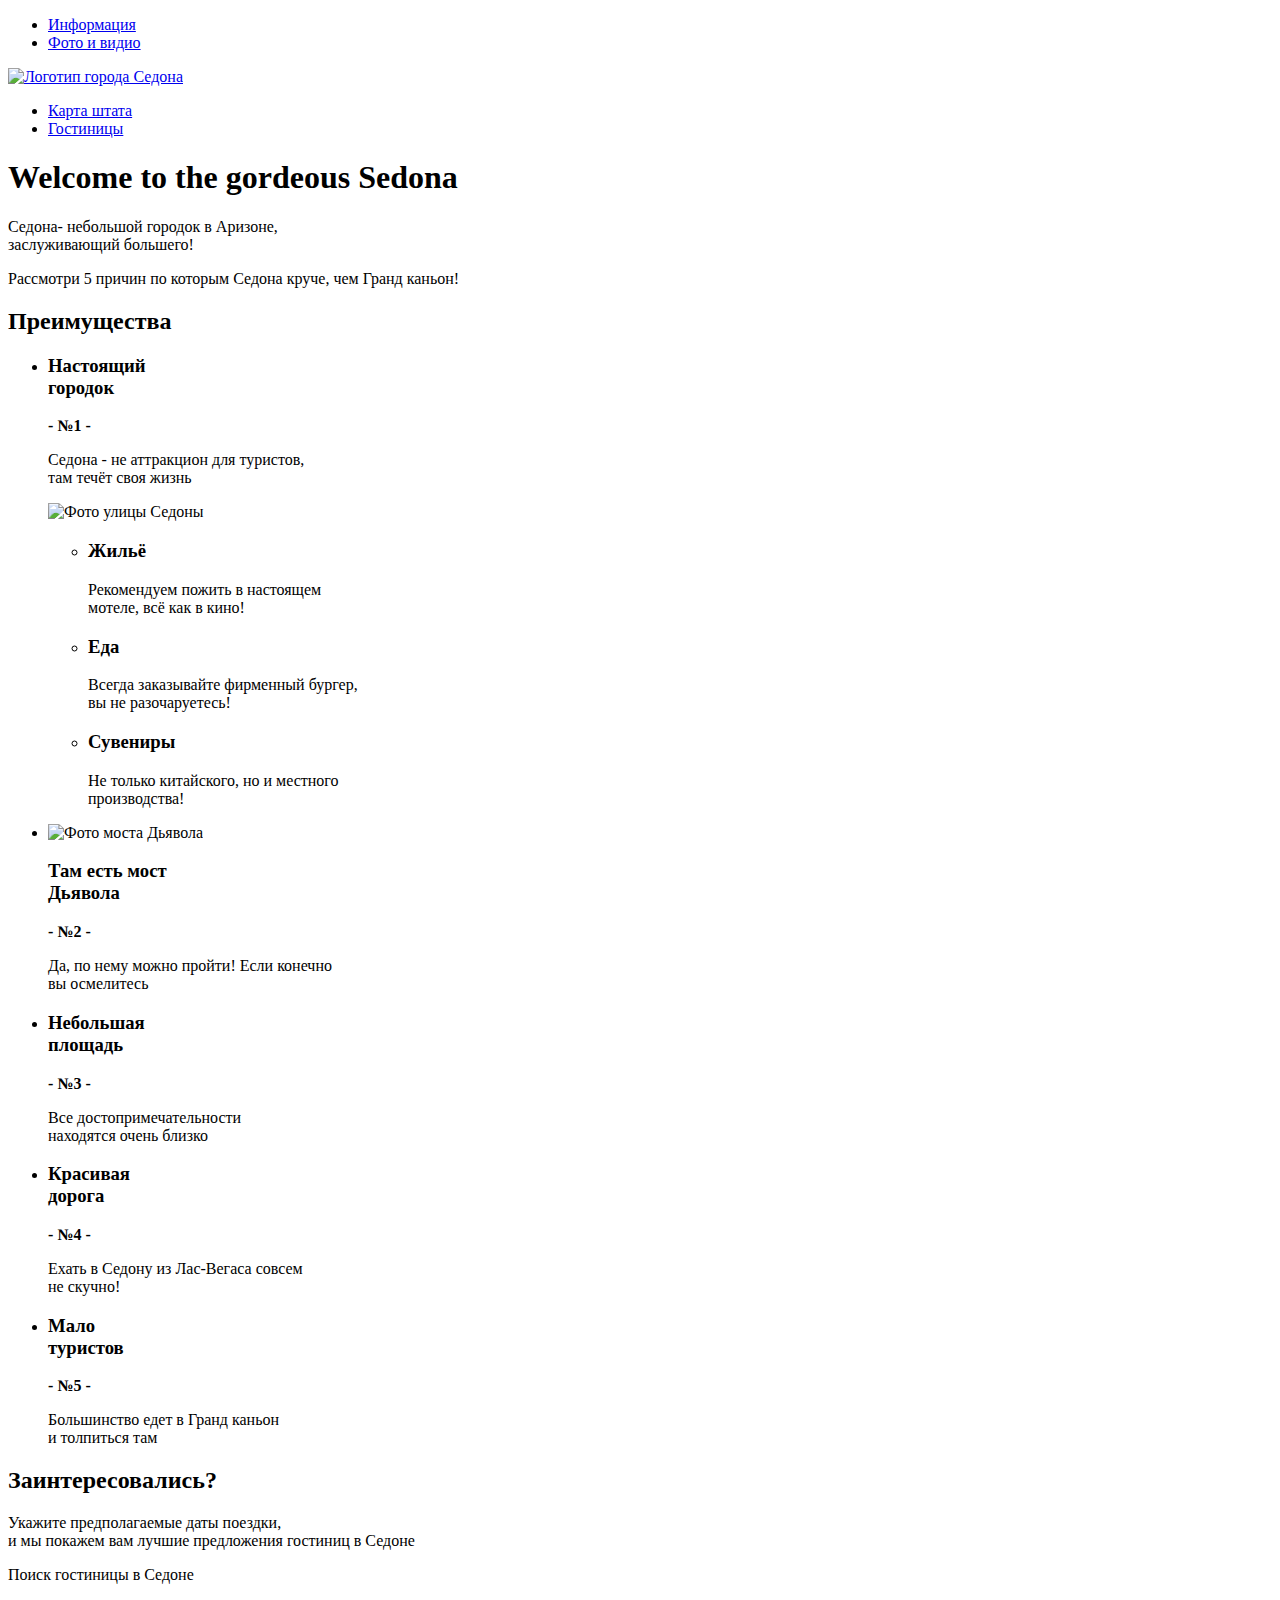
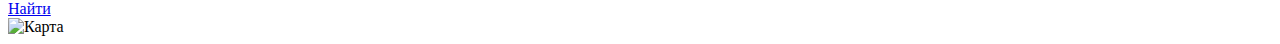
==== index.html @ 5cc11244 "полностью размечен main" ====
<!DOCTYPE html>
<html lang="ru">
  <head>
    <meta charset="utf-8">
    <title>Седона</title>
  </head>
  <body>
	<header class="main-header">
      	<nav class="main-navigation">
        	<ul class="site-navigation">
        		<li><a href="info.html">Информация</a></li>
        		<li><a href="gallery.html">Фото и видио</a></li>
        	</ul>
        	<a class="main-header-logo" href="index.html">
        		<img src="img/index-logo.svg" class="site-navigation-current" width="" height="" alt="Логотип города Седона">
        	</a>
        	<ul class="site-navigation">
        		<li><a href="map.html">Карта штата</a></li>
        		<li><a href="hotels.html">Гостиницы</a></li>
        	</ul>
      	</nav>
    </header>
    <main class="container">
    	<h1 class="visually-hidden">
    		Welcome to the gordeous Sedona
    	</h1>
    	<section class="heading">
    		<p class="slogan">
    			Седона- небольшой городок в Аризоне,<br>
    			заслуживающий большего!
    		</p>
    		<p>
    			Рассмотри 5 причин по которым Седона круче, чем Гранд каньон!
    		</p>
    	</section>
    	<section class="features">
    		<h2 class="visually-hidden">
    			Преимущества
    		</h2>
    		<ul class="features-list">
    			<li class="feature-item">
    				<h3>
    					Настоящий<br>городок
    				</h3>
    				<b>- №1 -</b>
    				<p>
    					Седона - не аттракцион для туристов,<br>там течёт своя жизнь
    				</p>
    				<img class="catalog-item-image" src="" width="" height="" alt="Фото улицы Седоны">
    				<ul class="aside">
    					<li class="aside-item">
    						<h3>Жильё</h3>
    						<p>
    							Рекомендуем пожить в настоящем<br>мотеле, всё как в кино!
    						</p>
    					</li class="aside-item">
    					<li>
    						<h3>Еда</h3>
    						<p>
    							Всегда заказывайте фирменный бургер,<br>вы не разочаруетесь!
    						</p>
    					</li class="aside-item">
    					<li>
    						<h3>Сувениры</h3>
    						<p>
    							Не только китайского, но и местного<br>производства!
    						</p>
    					</li>
    				</ul>
    			</li>
    			<li class="feature-item">
    				<img class="catalog-item-image"src="" width="" height="" alt="Фото моста Дьявола">
    				<h3>
    					Там есть мост<br>Дьявола
    				</h3>
    				<b>- №2 -</b>
    				<p>
    					Да, по нему можно пройти! Если конечно<br>вы осмелитесь
    				</p>
    			</li>
    			<li class="feature-item">
    				<h3>
    					Небольшая<br>площадь
    				</h3>
    				<b>- №3 -</b>
    				<p>
    					Все достопримечательности<br>находятся очень близко
    				</p>
    			</li>
    			<li class="feature-item">
    				<h3>
    					Красивая<br>дорога
    				</h3>
    				<b>- №4 -</b>
    				<p>
    					Ехать в Седону из Лас-Вегаса совсем<br>не скучно!
    				</p>
    			</li>
    			<li class="feature-item">
    				<h3>
    					Мало<br>туристов
    				</h3>
    				<b>- №5 -</b>
    				<p>
    					Большинство едет в Гранд каньон<br>и толпиться там
    				</p>
    			</li>
    		</ul>
    	</section>
    	<section class="proposals">
    		<h2>Заинтересовались?</h2>
    		<p>
    			Укажите предполагаемые даты поездки,<br>и мы покажем вам лучшие предложения гостиниц в Седоне
    		</p>
    	</section>
    	<section class="dropdown">
    		<p>
    			Поиск гостиницы в Седоне
    		</p>
    		<!-- Здесь будет форма-->
    		<a class="search" href="#">Найти</a>
    	</section>
    	<div>
    		<img src="" alt="Карта">
    	</div>
    </main>
  </body>
</html>
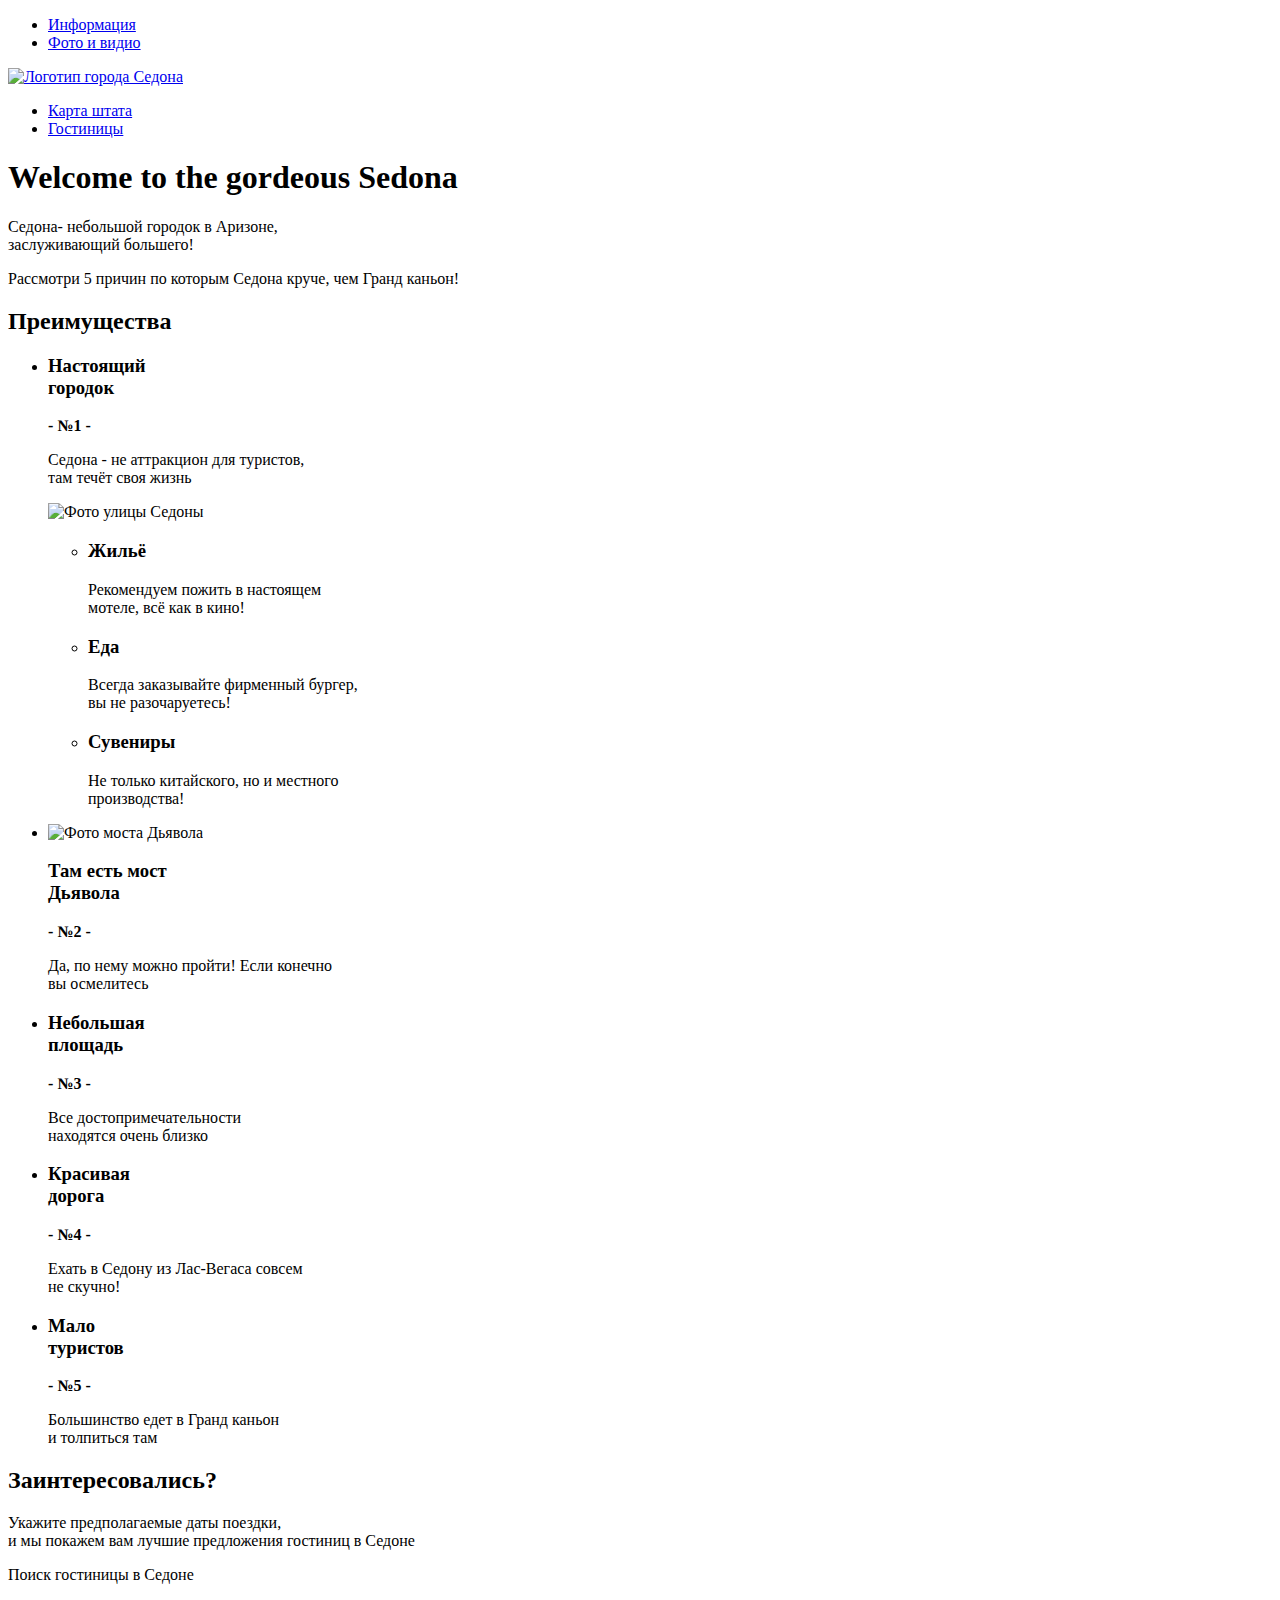
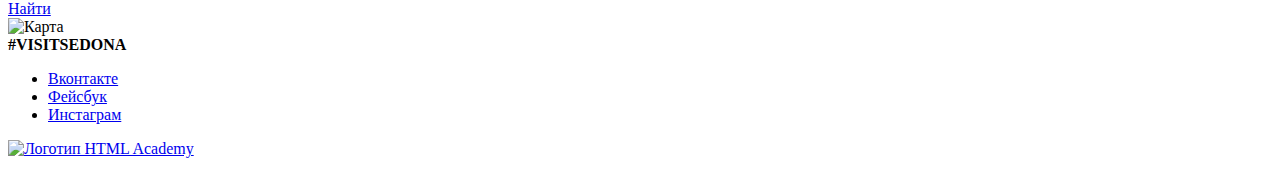
==== commit 049e1d3b: "готова разметка footer" ====
--- a/index.html
+++ b/index.html
@@ -124,5 +124,18 @@
     		<img src="" alt="Карта">
     	</div>
     </main>
+    <footer class="main-footer">
+    	<b>#VISITSEDONA</b>
+		<ul class="footer-social">
+      		<li><a class="social-button" href="#">Вконтакте</a></li>
+      		<li><a class="social-button" href="#">Фейсбук</a></li>
+      		<li><a class="social-button" href="#">Инстаграм</a></li>
+    	</ul>
+       	<p class="footer-copyright">
+            <a class="button" href="//htmlacademy.ru/intensive/htmlcss">
+                <img src="" width="" height="" alt="Логотип HTML Academy">
+            </a>
+        </p>
+	</footer> 
   </body>
 </html>
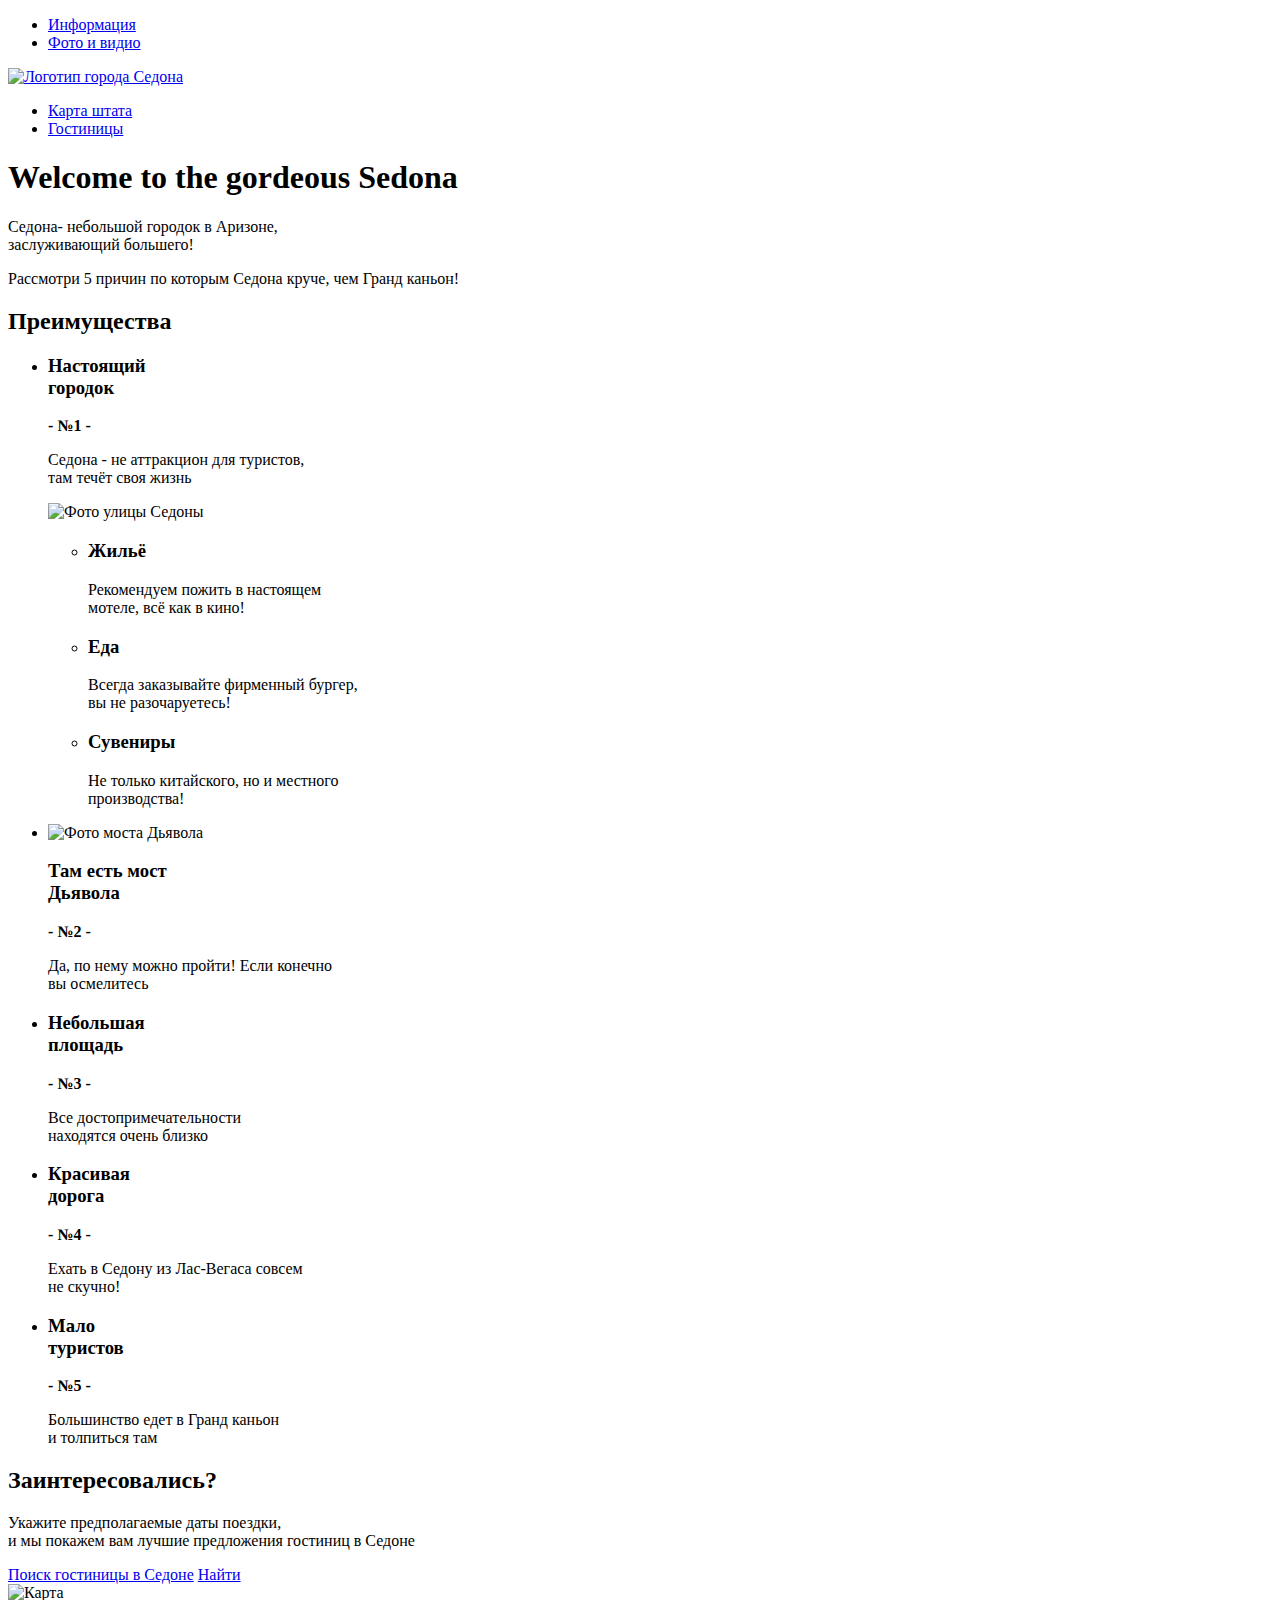
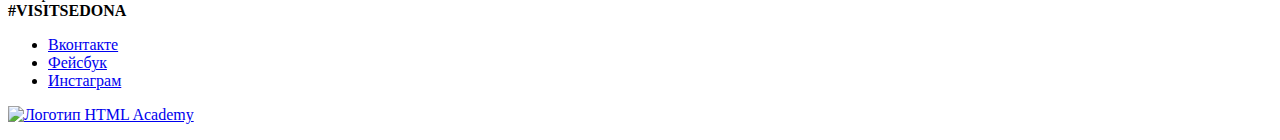
==== commit 0203ca02: "разметка отелей" ====
--- a/index.html
+++ b/index.html
@@ -16,7 +16,7 @@
         	</a>
         	<ul class="site-navigation">
         		<li><a href="map.html">Карта штата</a></li>
-        		<li><a href="hotels.html">Гостиницы</a></li>
+        		<li><a href="catalog.html">Гостиницы</a></li>
         	</ul>
       	</nav>
     </header>
@@ -114,10 +114,8 @@
     		</p>
     	</section>
     	<section class="dropdown">
-    		<p>
-    			Поиск гостиницы в Седоне
-    		</p>
-    		<!-- Здесь будет форма-->
+    		<a class="find" href="#">Поиск гостиницы в Седоне</a>
+     		<!-- Здесь будет форма-->
     		<a class="search" href="#">Найти</a>
     	</section>
     	<div>
@@ -132,7 +130,7 @@
       		<li><a class="social-button" href="#">Инстаграм</a></li>
     	</ul>
        	<p class="footer-copyright">
-            <a class="button" href="//htmlacademy.ru/intensive/htmlcss">
+            <a class="button" href="https://htmlacademy.ru/intensive/htmlcss">
                 <img src="" width="" height="" alt="Логотип HTML Academy">
             </a>
         </p>
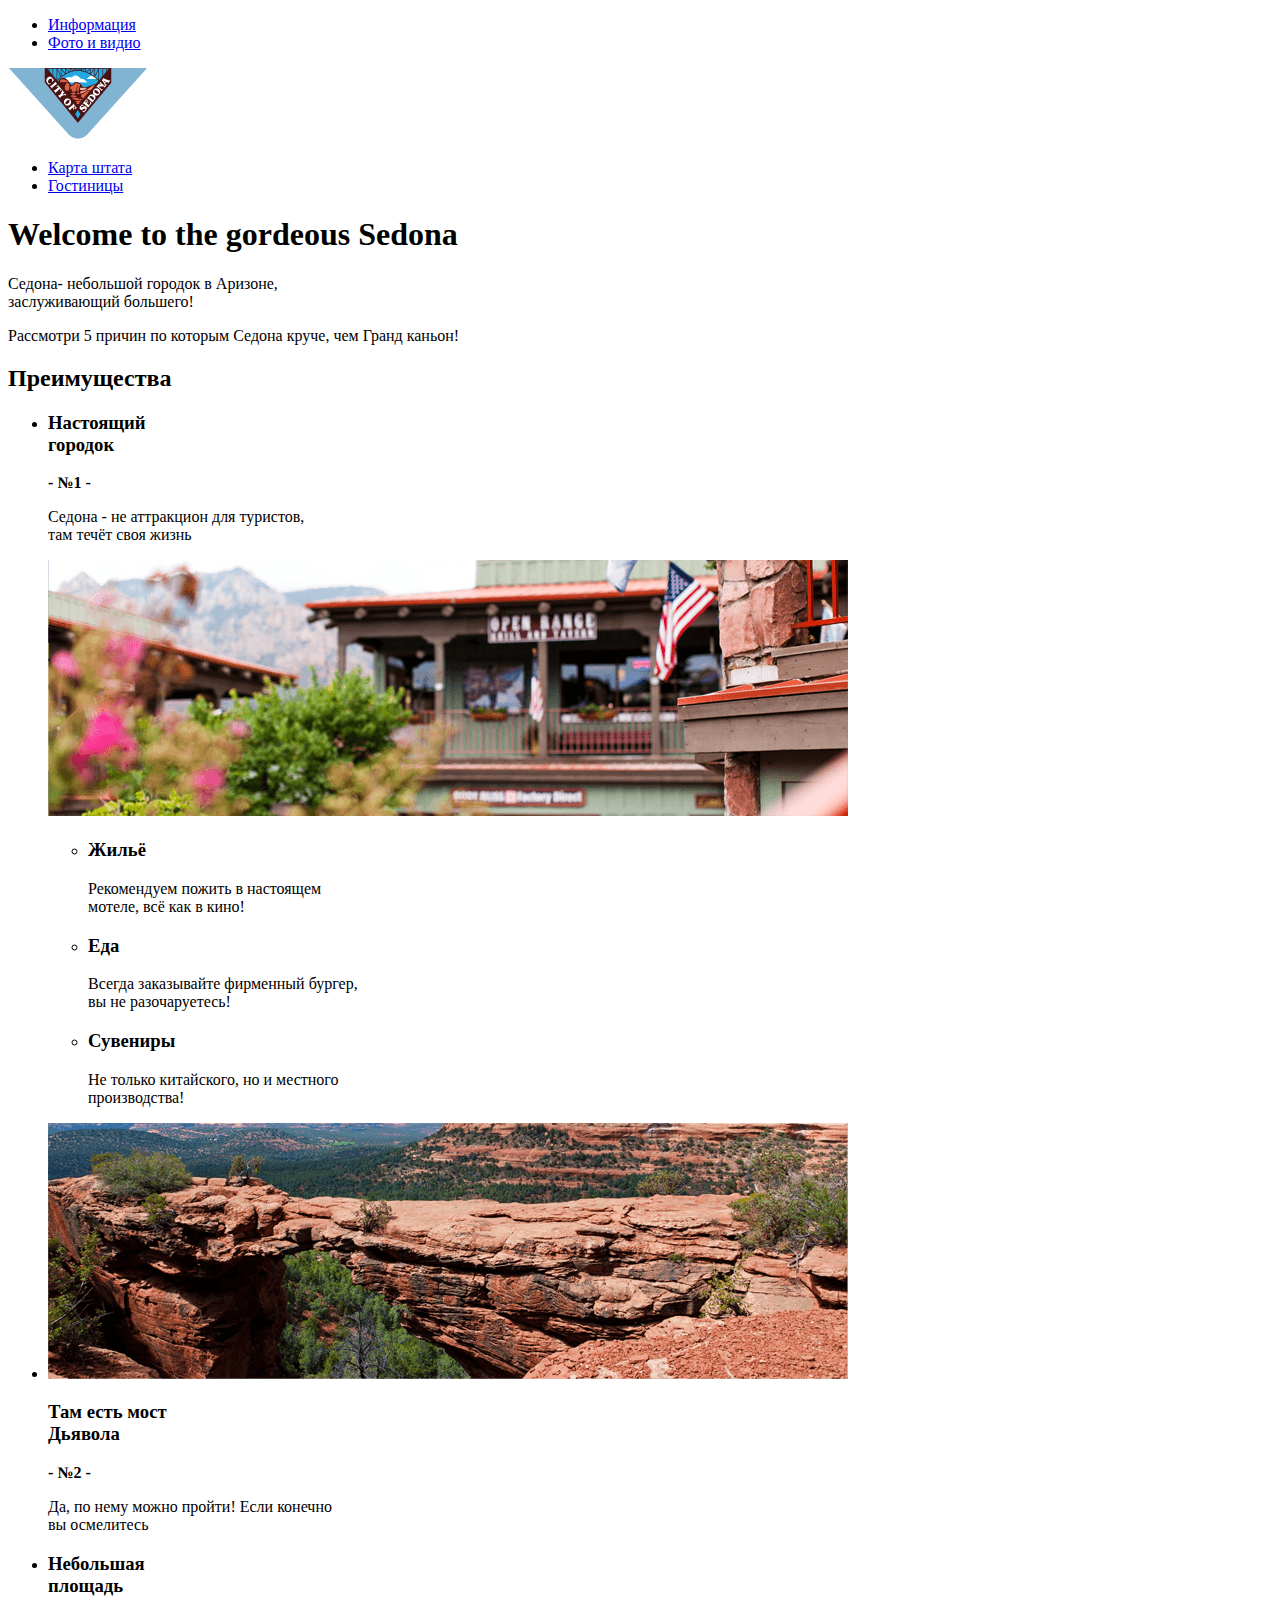
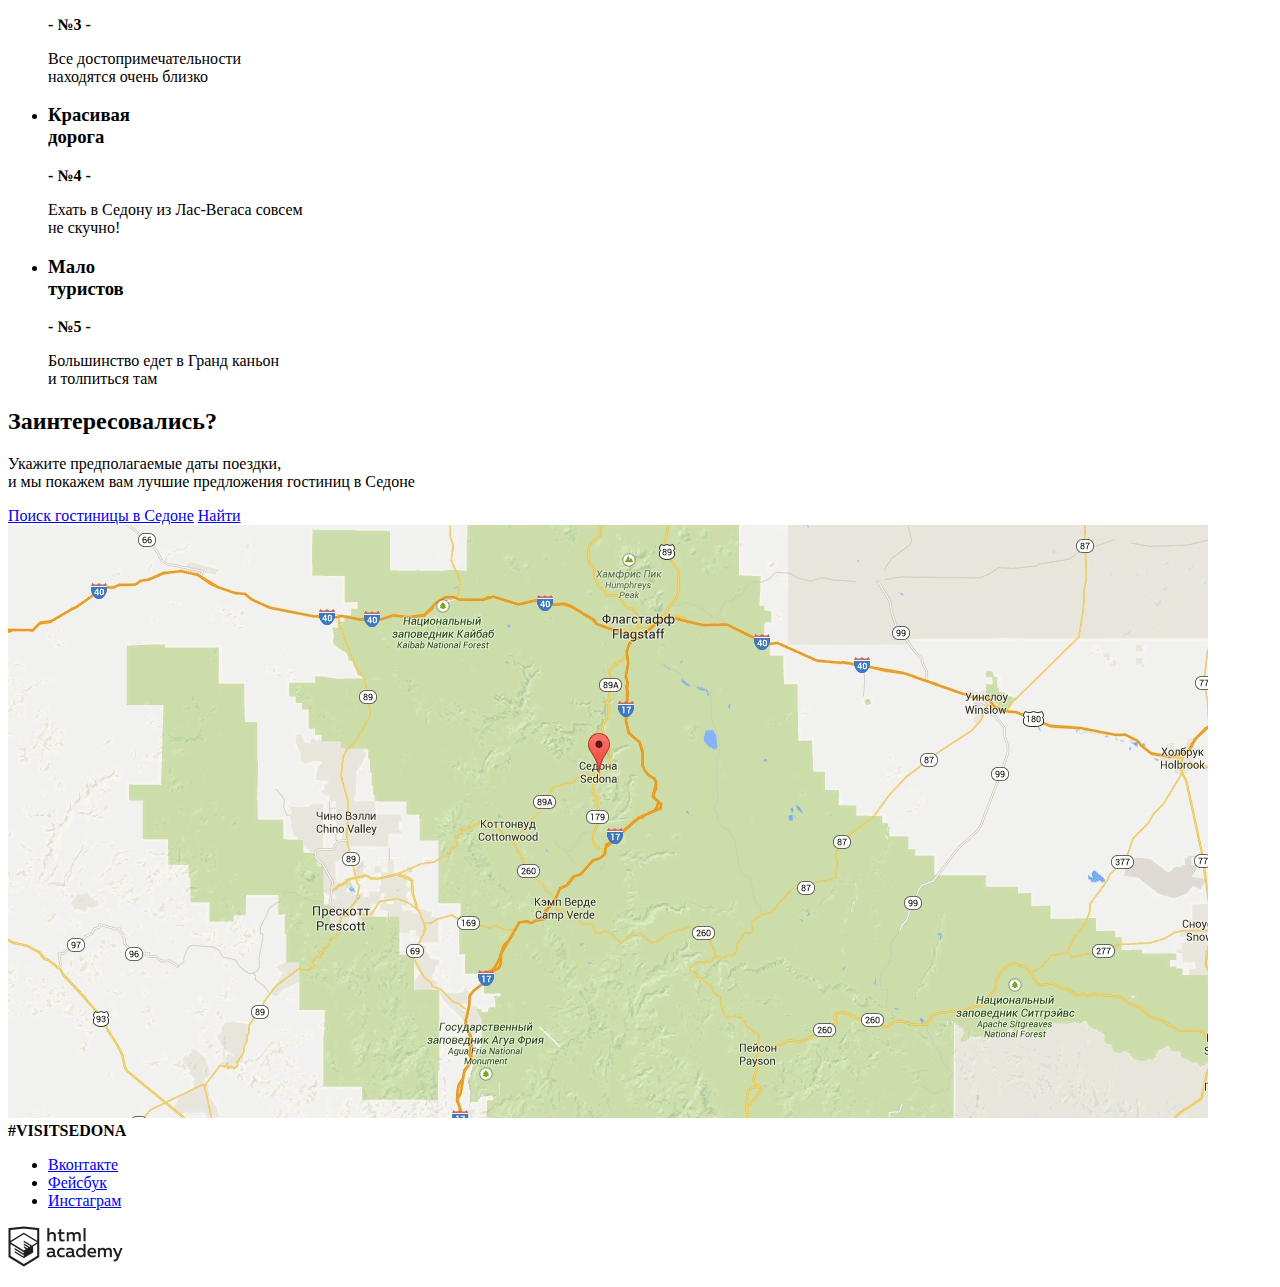
==== commit 5eaee5a7: "добавлены контентные изображения" ====
--- a/index.html
+++ b/index.html
@@ -12,7 +12,7 @@
         		<li><a href="gallery.html">Фото и видио</a></li>
         	</ul>
         	<a class="main-header-logo" href="index.html">
-        		<img src="img/index-logo.svg" class="site-navigation-current" width="" height="" alt="Логотип города Седона">
+        		<img src="img/index-logo.png" class="site-navigation-current" width="" height="" alt="Логотип города Седона">
         	</a>
         	<ul class="site-navigation">
         		<li><a href="map.html">Карта штата</a></li>
@@ -46,7 +46,7 @@
     				<p>
     					Седона - не аттракцион для туристов,<br>там течёт своя жизнь
     				</p>
-    				<img class="catalog-item-image" src="" width="" height="" alt="Фото улицы Седоны">
+    				<img class="catalog-item-image" src="img/index-foto1.1.png" width="" height="" alt="Фото улицы Седоны">
     				<ul class="aside">
     					<li class="aside-item">
     						<h3>Жильё</h3>
@@ -69,7 +69,7 @@
     				</ul>
     			</li>
     			<li class="feature-item">
-    				<img class="catalog-item-image"src="" width="" height="" alt="Фото моста Дьявола">
+    				<img class="catalog-item-image" src="img/index-foto2.1.png" width="" height="" alt="Фото моста Дьявола">
     				<h3>
     					Там есть мост<br>Дьявола
     				</h3>
@@ -119,7 +119,7 @@
     		<a class="search" href="#">Найти</a>
     	</section>
     	<div>
-    		<img src="" alt="Карта">
+    		<img src="img/map.png" alt="Карта">
     	</div>
     </main>
     <footer class="main-footer">
@@ -131,7 +131,7 @@
     	</ul>
        	<p class="footer-copyright">
             <a class="button" href="https://htmlacademy.ru/intensive/htmlcss">
-                <img src="" width="" height="" alt="Логотип HTML Academy">
+                <img src="img/logo_name.png" width="" height="" alt="Логотип HTML Academy">
             </a>
         </p>
 	</footer> 
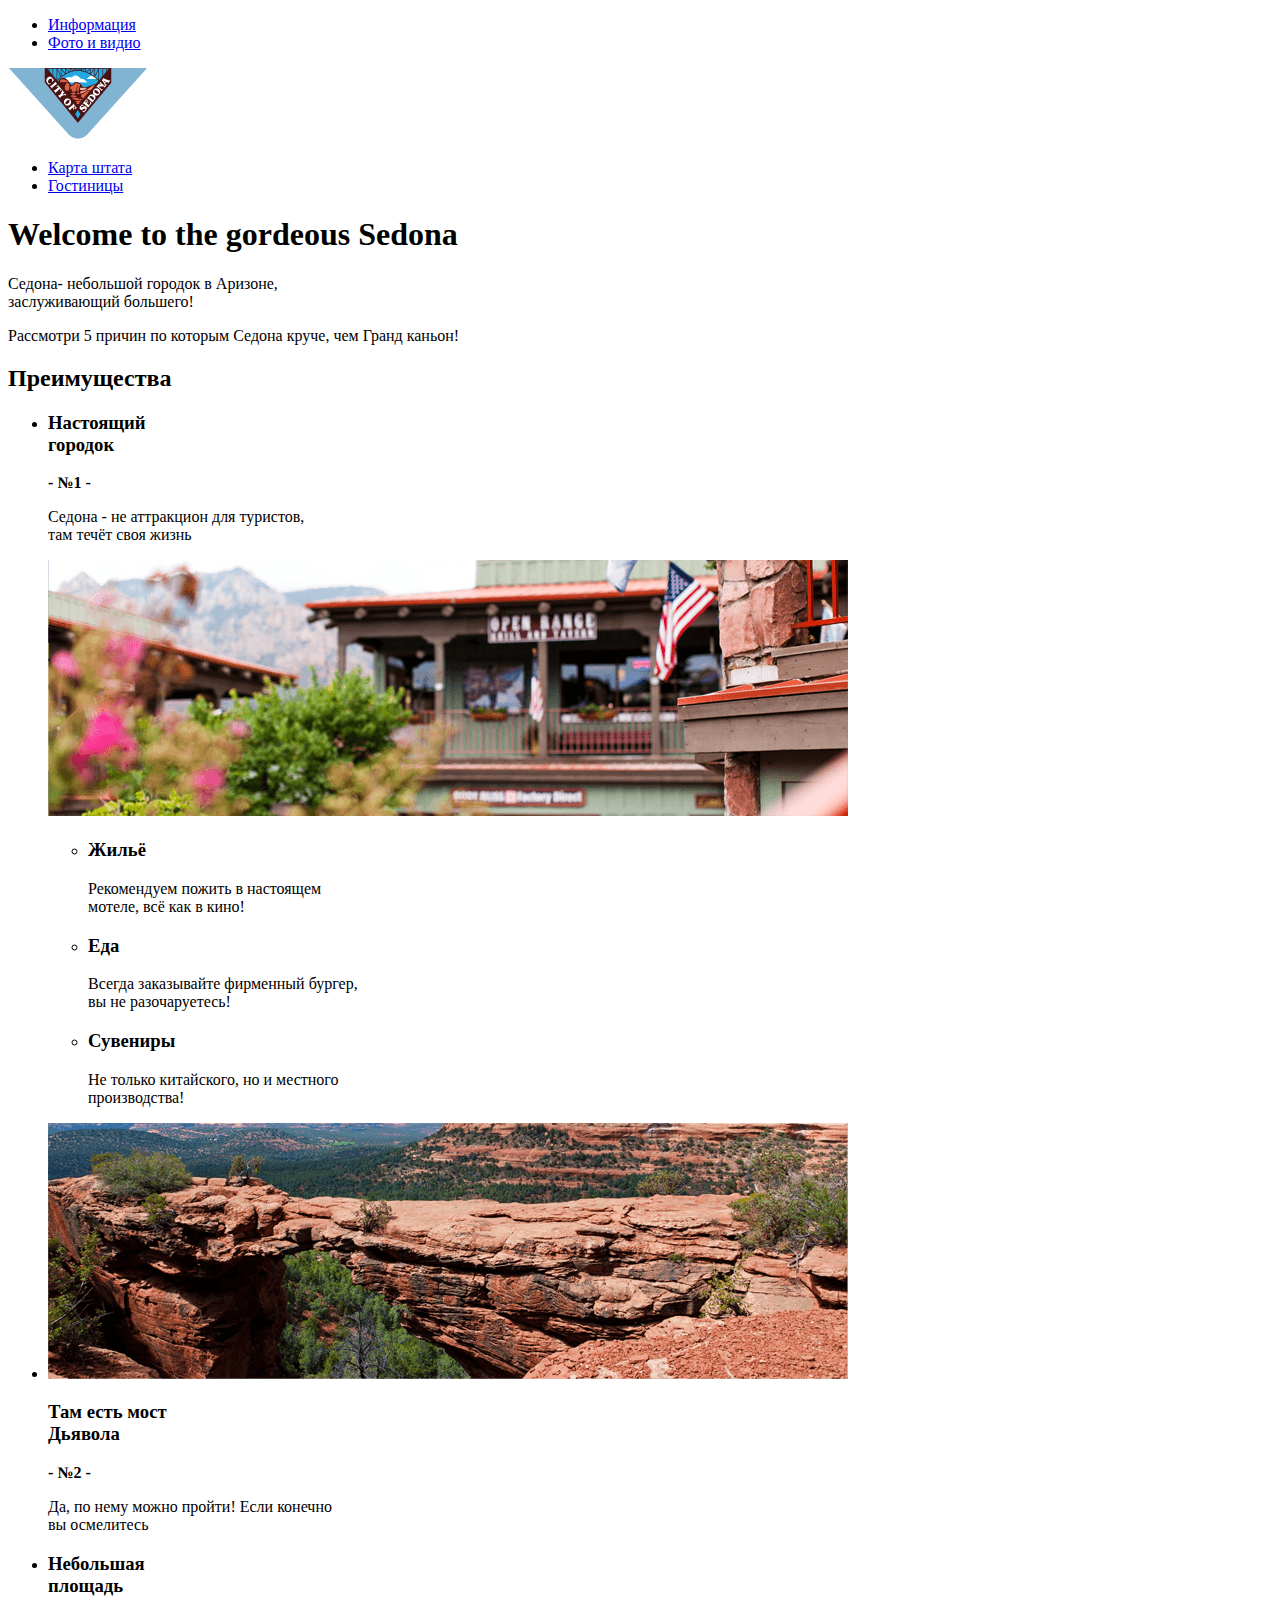
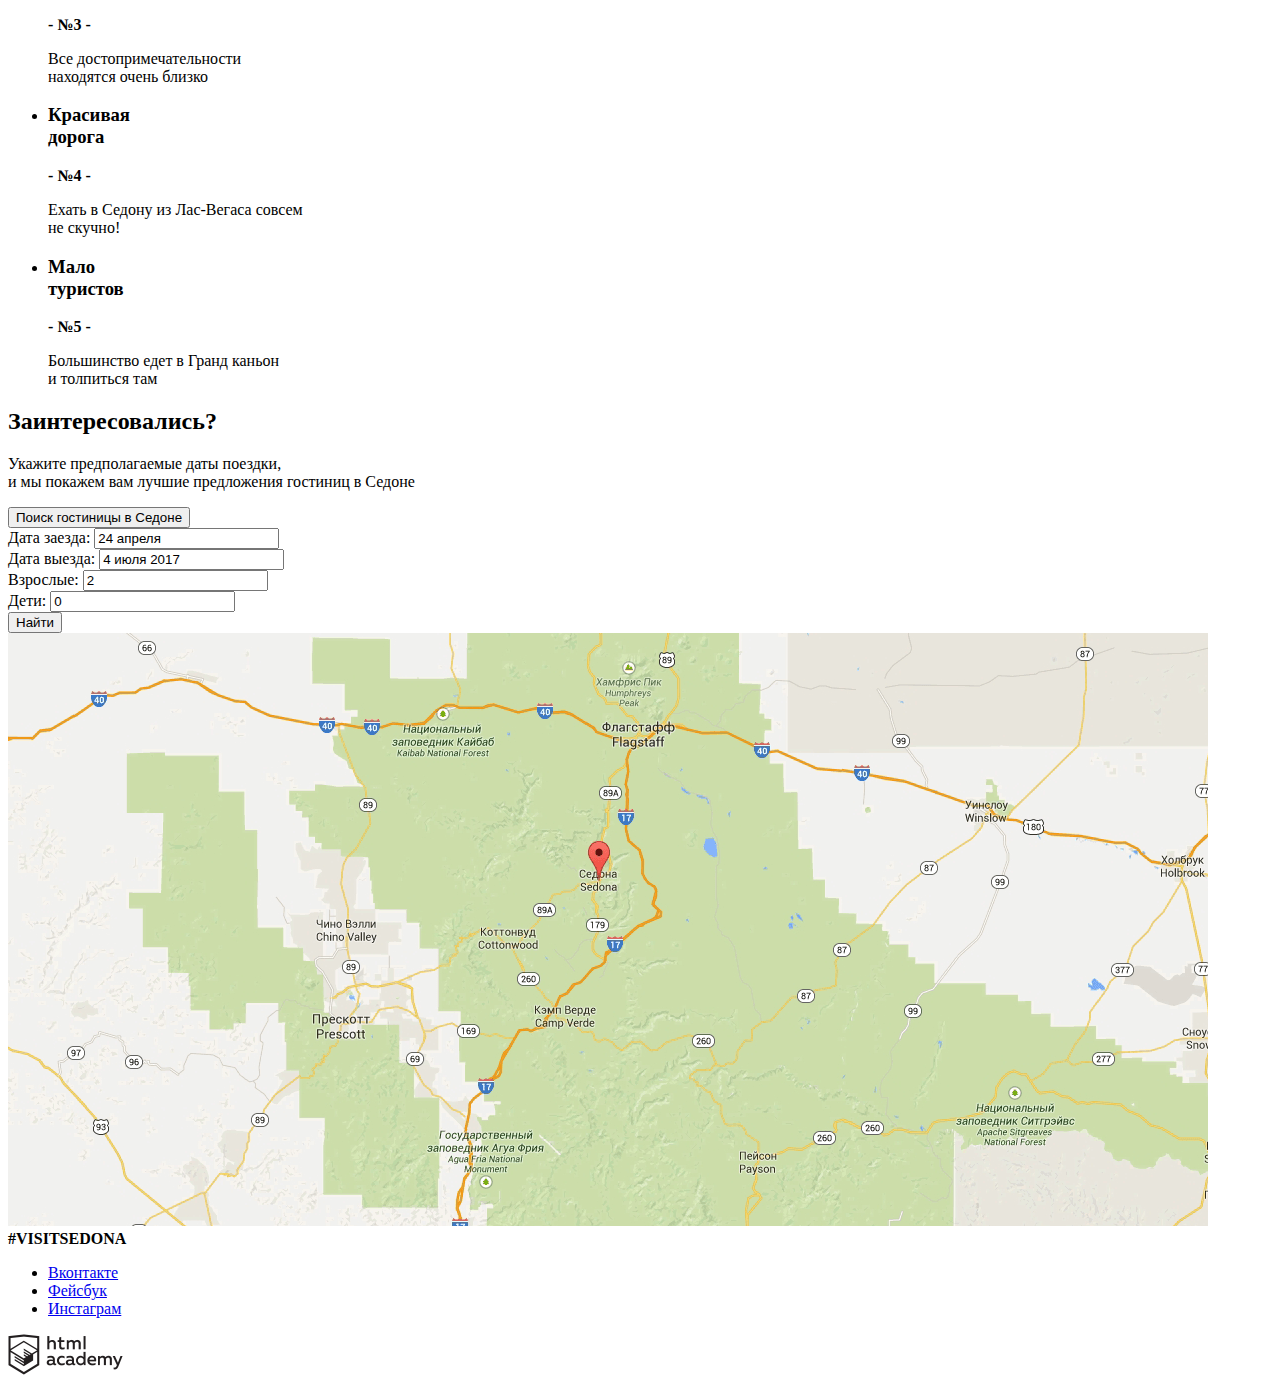
==== commit beb99604: "завершена разметка butten и form" ====
--- a/index.html
+++ b/index.html
@@ -46,7 +46,7 @@
     				<p>
     					Седона - не аттракцион для туристов,<br>там течёт своя жизнь
     				</p>
-    				<img class="catalog-item-image" src="img/index-foto1.1.png" width="" height="" alt="Фото улицы Седоны">
+    				<img class="catalog-item-image" src="img/index-foto1.1.png" width="" height="" alt="Улица города Седона">
     				<ul class="aside">
     					<li class="aside-item">
     						<h3>Жильё</h3>
@@ -69,7 +69,7 @@
     				</ul>
     			</li>
     			<li class="feature-item">
-    				<img class="catalog-item-image" src="img/index-foto2.1.png" width="" height="" alt="Фото моста Дьявола">
+    				<img class="catalog-item-image" src="img/index-foto2.1.png" width="" height="" alt="Мост Дьявола">
     				<h3>
     					Там есть мост<br>Дьявола
     				</h3>
@@ -114,12 +114,36 @@
     		</p>
     	</section>
     	<section class="dropdown">
-    		<a class="find" href="#">Поиск гостиницы в Седоне</a>
+    		<button class="modal-open" type="button">
+          		Поиск гостиницы в Седоне
+        	</button>
      		<!-- Здесь будет форма-->
-    		<a class="search" href="#">Найти</a>
+     		<form action="/echo" method="post">
+     			<div class="two-third-width">
+          			<label>Дата заезда:
+          			<input type="text" name="arrival" value="24 апреля">
+          			</label>
+        		</div>
+        		<div class="two-third-width">
+          			<label>Дата выезда:
+          			<input type="text" name="date of departure" value="4 июля 2017">
+          			</label>
+        		</div>
+        		<div class="half-width">
+          			<label>Взрослые:
+          			<input type="text" name="adults" value="2">
+          			</label>
+        		</div>
+        		<div class="half-width">
+          			<label>Дети:
+          			<input type="number" name="children" value="0">
+          			</label>
+        		</div>
+     		</form>
+    		<button class="search" type="submit">Найти</button>
     	</section>
     	<div>
-    		<img src="img/map.png" alt="Карта">
+    		<img src="img/map.png" alt="Метка на карте с местом расположения Седоны">
     	</div>
     </main>
     <footer class="main-footer">
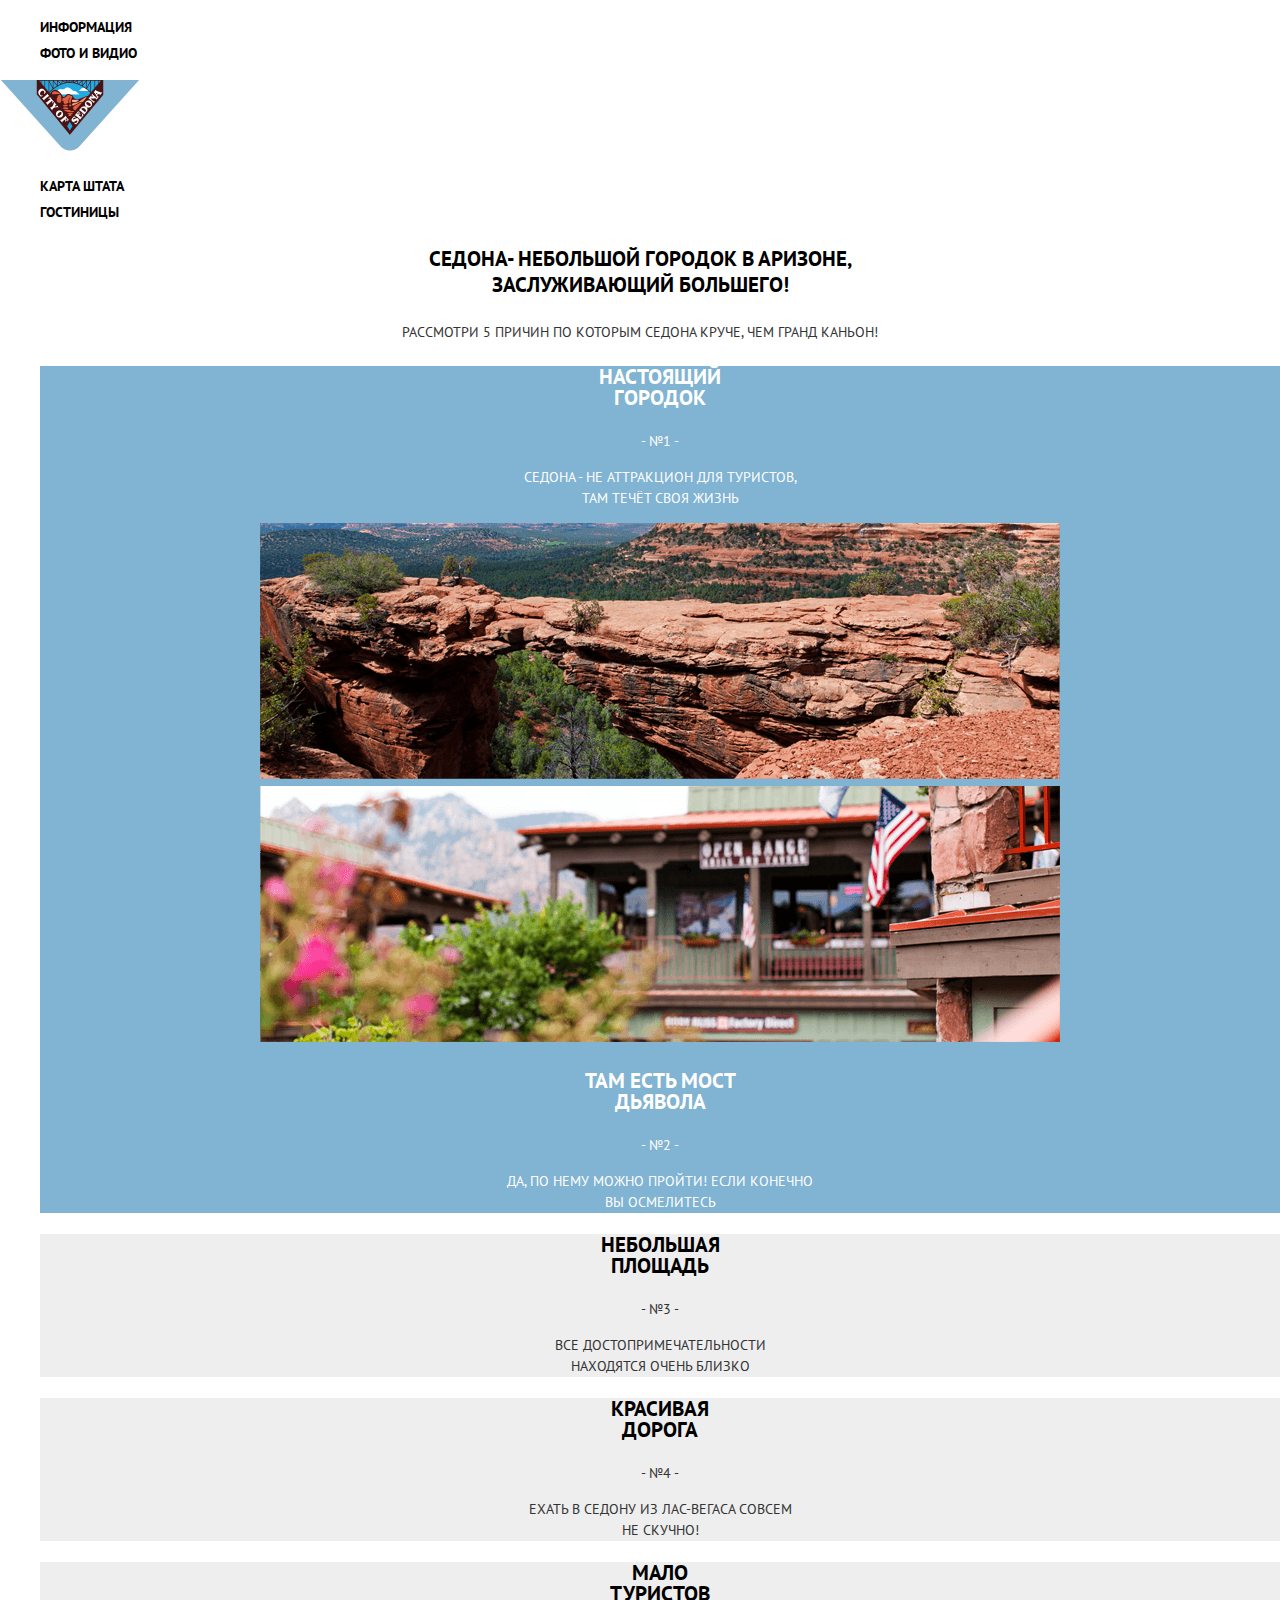
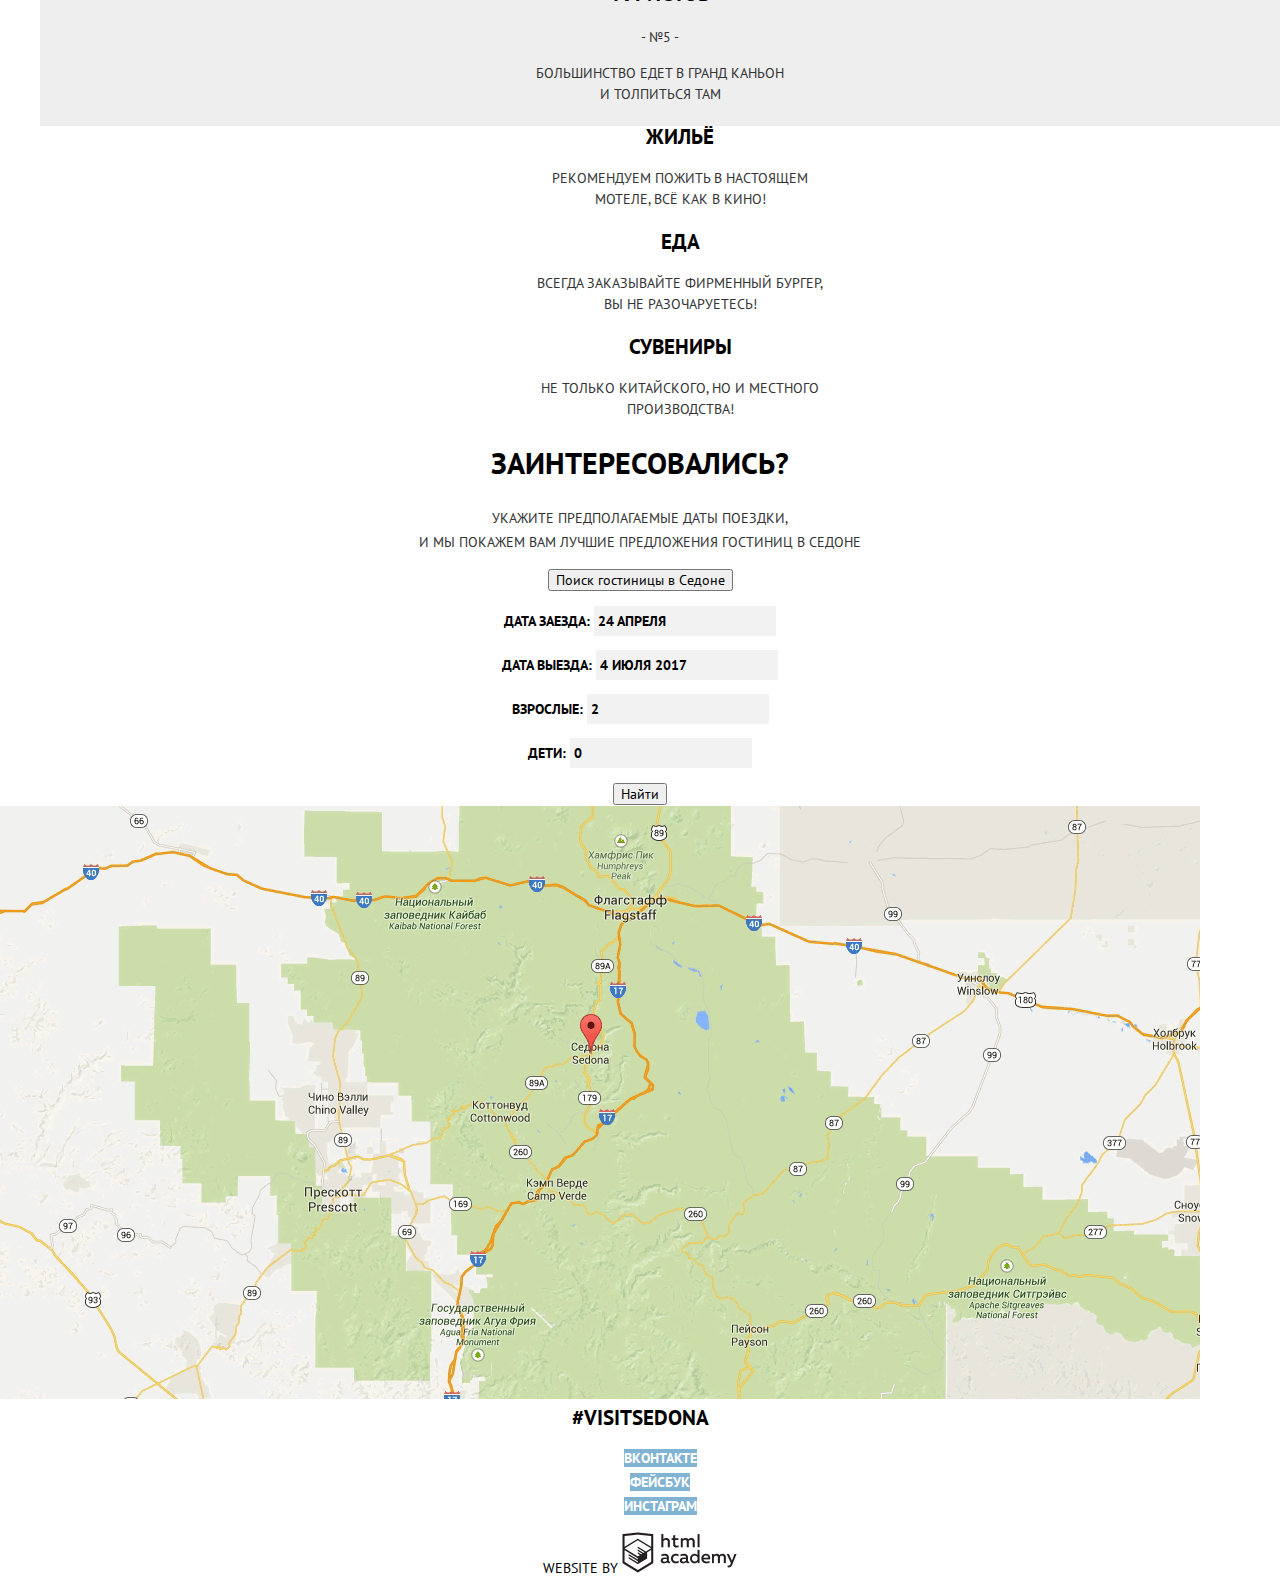
==== commit 21476d1c: "базовая стилизация" ====
--- a/index.html
+++ b/index.html
@@ -3,6 +3,9 @@
   <head>
     <meta charset="utf-8">
     <title>Седона</title>
+    <link href="https://fonts.googleapis.com/css?family=PT+Sans:400,400i,700,700i&display=swap&subset=cyrillic" rel="stylesheet">
+    <link href="css/normalize.css" rel="stylesheet">
+    <link href="css/style.css" rel="stylesheet">
   </head>
   <body>
 	<header class="main-header">
@@ -29,7 +32,7 @@
     			Седона- небольшой городок в Аризоне,<br>
     			заслуживающий большего!
     		</p>
-    		<p>
+    		<p class="reason">
     			Рассмотри 5 причин по которым Седона круче, чем Гранд каньон!
     		</p>
     	</section>
@@ -38,39 +41,19 @@
     			Преимущества
     		</h2>
     		<ul class="features-list">
-    			<li class="feature-item">
-    				<h3>
+                <li class="feature-item blue-back">
+                	<h3>
     					Настоящий<br>городок
     				</h3>
     				<b>- №1 -</b>
     				<p>
     					Седона - не аттракцион для туристов,<br>там течёт своя жизнь
     				</p>
-    				<img class="catalog-item-image" src="img/index-foto1.1.png" width="" height="" alt="Улица города Седона">
-    				<ul class="aside">
-    					<li class="aside-item">
-    						<h3>Жильё</h3>
-    						<p>
-    							Рекомендуем пожить в настоящем<br>мотеле, всё как в кино!
-    						</p>
-    					</li class="aside-item">
-    					<li>
-    						<h3>Еда</h3>
-    						<p>
-    							Всегда заказывайте фирменный бургер,<br>вы не разочаруетесь!
-    						</p>
-    					</li class="aside-item">
-    					<li>
-    						<h3>Сувениры</h3>
-    						<p>
-    							Не только китайского, но и местного<br>производства!
-    						</p>
-    					</li>
-    				</ul>
-    			</li>
-    			<li class="feature-item">
-    				<img class="catalog-item-image" src="img/index-foto2.1.png" width="" height="" alt="Мост Дьявола">
-    				<h3>
+                    <img class="catalog-item-image" src="img/index-foto2.1.png" width="" height="" alt="Мост Дьявола">
+                </li>
+                <li class="feature-item blue-back"> 
+                    <img class="catalog-item-image" src="img/index-foto1.1.png" width="" height="" alt="Улица города Седона">
+        			<h3>
     					Там есть мост<br>Дьявола
     				</h3>
     				<b>- №2 -</b>
@@ -78,7 +61,7 @@
     					Да, по нему можно пройти! Если конечно<br>вы осмелитесь
     				</p>
     			</li>
-    			<li class="feature-item">
+    			<li class="feature-item gray-back">
     				<h3>
     					Небольшая<br>площадь
     				</h3>
@@ -87,7 +70,7 @@
     					Все достопримечательности<br>находятся очень близко
     				</p>
     			</li>
-    			<li class="feature-item">
+    			<li class="feature-item gray-back">
     				<h3>
     					Красивая<br>дорога
     				</h3>
@@ -96,7 +79,7 @@
     					Ехать в Седону из Лас-Вегаса совсем<br>не скучно!
     				</p>
     			</li>
-    			<li class="feature-item">
+    			<li class="feature-item gray-back">
     				<h3>
     					Мало<br>туристов
     				</h3>
@@ -104,6 +87,26 @@
     				<p>
     					Большинство едет в Гранд каньон<br>и толпиться там
     				</p>
+                    <ul class="aside">
+                        <li class="aside-item">
+                            <h3>Жильё</h3>
+                            <p>
+                                Рекомендуем пожить в настоящем<br>мотеле, всё как в кино!
+                            </p>
+                        </li class="aside-item">
+                        <li>
+                            <h3>Еда</h3>
+                            <p>
+                                Всегда заказывайте фирменный бургер,<br>вы не разочаруетесь!
+                            </p>
+                        </li class="aside-item">
+                        <li>
+                            <h3>Сувениры</h3>
+                            <p>
+                                Не только китайского, но и местного<br>производства!
+                            </p>
+                        </li>
+                    </ul>
     			</li>
     		</ul>
     	</section>
@@ -112,33 +115,32 @@
     		<p>
     			Укажите предполагаемые даты поездки,<br>и мы покажем вам лучшие предложения гостиниц в Седоне
     		</p>
-    	</section>
+        </section>
     	<section class="dropdown">
     		<button class="modal-open" type="button">
           		Поиск гостиницы в Седоне
         	</button>
-     		<!-- Здесь будет форма-->
      		<form action="/echo" method="post">
-     			<div class="two-third-width">
+     			<p class="two-third-width">
           			<label>Дата заезда:
           			<input type="text" name="arrival" value="24 апреля">
           			</label>
-        		</div>
-        		<div class="two-third-width">
+        		</p>
+        		<p class="two-third-width">
           			<label>Дата выезда:
           			<input type="text" name="date of departure" value="4 июля 2017">
           			</label>
-        		</div>
-        		<div class="half-width">
+        		</p>
+        		<p class="half-width">
           			<label>Взрослые:
           			<input type="text" name="adults" value="2">
           			</label>
-        		</div>
-        		<div class="half-width">
+        		</p>
+        		<p class="half-width">
           			<label>Дети:
           			<input type="number" name="children" value="0">
           			</label>
-        		</div>
+        		</p>
      		</form>
     		<button class="search" type="submit">Найти</button>
     	</section>
@@ -147,7 +149,7 @@
     	</div>
     </main>
     <footer class="main-footer">
-    	<b>#VISITSEDONA</b>
+    	<span class="visitsedona"><b >#VISITSEDONA</b></span>
 		<ul class="footer-social">
       		<li><a class="social-button" href="#">Вконтакте</a></li>
       		<li><a class="social-button" href="#">Фейсбук</a></li>
@@ -155,6 +157,7 @@
     	</ul>
        	<p class="footer-copyright">
             <a class="button" href="https://htmlacademy.ru/intensive/htmlcss">
+                <b>WEBSITE by</b>
                 <img src="img/logo_name.png" width="" height="" alt="Логотип HTML Academy">
             </a>
         </p>
--- a/css/style.css
+++ b/css/style.css
@@ -0,0 +1,352 @@
+body {
+    margin: 0;
+    padding: 0;
+
+    font-family: "PT Sans", Calibri, sans-serif;
+    font-size: 14px;
+    line-height: 24px;
+    font-weight: bold;
+    color: #000000;
+    text-transform: uppercase;
+
+    background-color: #ffffff;
+    background-position: top center;
+    background-repeat: no-repeat;
+}
+
+.inner-page {
+	font-size: 14px;
+	line-height: 21px;
+    color: #000000;
+
+    background-color: #ffffff;
+}
+
+.visually-hidden {
+	display: none;
+}
+
+a {
+    text-decoration: none;
+}
+
+
+
+
+
+.filter {
+	background-color: #8b4513;
+}
+
+.filter ul {
+    list-style: none;
+
+    font-size: 14px;
+    line-height: 34px;
+    color: #ffffff;
+    font-weight: lighter;
+}
+
+.filter fieldset {
+    border: none;
+}
+
+.filter legend {
+    font-size: 16px;
+    line-height: 21px;
+    color: #ffffff;
+}
+
+.sorting-sum {
+	font-size: 21px;
+	line-height: 26px;
+}
+
+.sorting-range {
+	font-size: 12px;
+	line-height: 18px;
+
+}
+
+.sorting-range-list {
+	list-style: none;
+}
+
+.sorting-range-list a:hover{
+	color: #81b3d2;
+	background-color: #ffffff;
+}
+
+.sorting-range-list a:focus{
+	color: #000000;
+	background-color: #ffffff;
+}
+
+.sorting-range-list a{
+	font-size: 12px;
+	line-height: 18px;
+	color: rgba(0, 0, 0, 0.3);
+}
+
+.sorting-range-list a.active{
+	color: #81b3d2;
+}
+
+.results-description {
+	list-style: none;
+}
+
+.results-item {
+	background-color: #ffffff;
+}
+
+.results-item a {
+	color: #000000;
+}
+
+.results-item h3 {
+    font-size: 21px;
+    line-height: 26px;
+}
+
+.results-item span {
+    font-size: 14px;
+    line-height: 21px;
+    font-weight: lighter;
+} 
+
+.rating-stars {
+	list-style: none;
+	color: #81b3d2;
+}
+
+
+
+
+
+.main-navigation {
+    font-size: 14px;
+    line-height: 26px;
+    color: #000000;
+
+    background-color: #ffffff;
+}
+
+.site-navigation,
+.user-navigation {
+    list-style: none;
+}
+
+.site-navigation a,
+.user-navigation a {
+    color: #000000;
+}
+
+.site-navigation a:hover,
+.user-navigation a:hover {
+    background-color: #ffffff;
+    color: #81b3d2;
+}
+
+.site-navigation a:focus,
+.user-navigation a:focus {
+	background-color: #ffffff;
+	color: rgba(0, 0, 0, 0.3);
+}
+
+.site-navigation-current a {
+	color: #766357;
+}
+
+.heading {
+	text-align: center;
+}
+
+.slogan{
+	font-weight: bold;
+    font-size: 21px;
+    line-height: 26px;
+}
+
+.reason {
+	font-weight: lighter;
+    font-size: 14px;
+    line-height: 26px;
+    color: #333333;
+} 
+
+.features-list {
+    list-style: none;
+}
+
+.feature-item {
+    text-align: center;
+}
+
+.feature-item h3 {
+	font-weight: bold;
+    font-size: 21px;
+    line-height: 21px;
+}
+
+.feature-item p {
+	font-weight: lighter;
+    font-size: 14px;
+    line-height: 21px;
+    color: #333333;
+}
+
+.feature-item b {
+	font-weight: lighter;
+    font-size: 14px;
+    line-height: 21px;
+    color: #333333;
+}
+
+.feature-item.blue-back {
+    background-color: #81b3d2;
+}
+
+.feature-item.blue-back h3 {
+	font-weight: bold;
+    font-size: 21px;
+    line-height: 21px;
+    color: #ffffff;
+}
+
+.feature-item.blue-back p {
+	font-weight: lighter;
+    font-size: 14px;
+    line-height: 21px;
+    color: #ffffff;
+}
+
+.feature-item.blue-back b {
+	font-weight: lighter;
+    font-size: 14px;
+    line-height: 21px;
+    color: #ffffff;
+}
+
+.feature-item.gray-back {
+    background-color: #eeeeee;
+}
+
+.aside {
+    list-style: none;
+
+    background-color: #ffffff;
+}
+
+.proposals {
+	text-align: center;
+
+	background-color: #ffffff;
+}
+
+.proposals h2 {
+	font-weight: bold;
+    font-size: 30px;
+    line-height: 36px;
+    color: #000000;
+}
+
+.proposals p {
+	font-weight: lighter;
+    font-size: 14px;
+    line-height: 24px;
+    color: #333333;
+}
+
+.dropdown {
+	text-align: center;
+
+	background-color: #ffffff;
+
+	font-size: 14px;
+    font-weight: bold;
+	color: #000000;
+}
+
+.two-third-width input[type="text"] {
+    font: inherit;
+
+    background-color: #f2f2f2;
+    border-color: transparent;
+    text-transform: uppercase;
+}
+
+.two-third-width input:focus {
+	background-color: transparent;
+    border: solid 2px #e5e5e5;
+}
+
+.half-width input {
+    font: inherit;
+
+    background-color: #f2f2f2;
+    border-color: transparent;
+}
+
+
+
+.main-footer {
+    color: #000000;
+
+    background-color: #ffffff;
+}
+
+.main-footer {
+  text-align: center;
+}
+
+.footer-social {
+  text-align: center;
+}
+
+.footer-social {
+  list-style: none;
+}
+
+.footer-social a {
+    background-color: #81b3d2;
+    color: #ffffff;
+}
+
+.footer-social a:hover {
+	background-color: ##669ec0;
+    color: #ffffff;
+}
+
+.footer-social a:focus {
+	background-color: ##5496bd;
+    color: #rgba(255, 255, 255, 0.3);
+}
+
+.visitsedona {
+	font-size: 21px;
+}
+
+.social-button {
+  color: #81b3d2;
+}
+
+.footer-copyright {
+  text-align: center;
+}
+
+.footer-copyright b {
+	color: #000000;
+	font-weight: lighter;
+	font-size: 14px;
+}
+
+.footer-copyright a:hover {
+	background-color: #ffffff;
+    color: #000000;
+}
+
+.footer-copyright a:focus {
+	background-color: #ffffff;
+	color: #000000;
+}